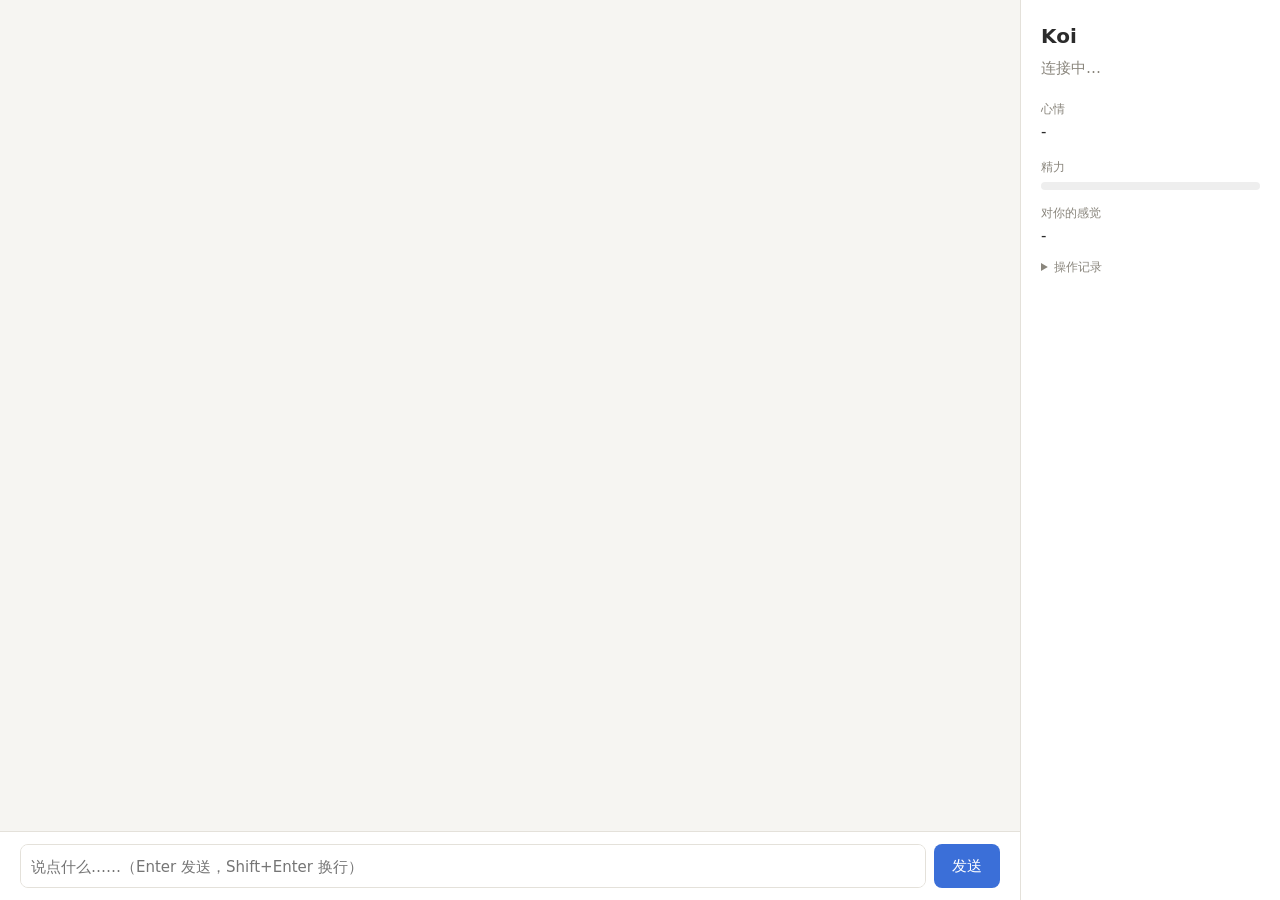
==== src/koi/plugins/web/index.html @ 47b897ea "Koi 人格体 Agent：内核、人格核心、记忆巩固、插件协议与 Harness - 内核：事件总线、可加速时钟与调度器、SQLite 存储、LLM 网关（DeepSeek）、凭据管理与日志脱敏 - " ====
<!doctype html>
<html lang="zh-CN">
<head>
<meta charset="utf-8">
<meta name="viewport" content="width=device-width, initial-scale=1">
<title>Koi</title>
<style>
  :root { --bg: #f6f5f2; --panel: #fff; --line: #e4e1da; --text: #2b2b2b; --muted: #8a867d;
          --owner: #3b6fd8; --koi: #fff; --accent: #e67e22; }
  * { box-sizing: border-box; }
  body { margin: 0; font: 15px/1.6 system-ui, "Microsoft YaHei", "PingFang SC", sans-serif;
         background: var(--bg); color: var(--text); height: 100vh; display: flex; }
  #chat { flex: 1; display: flex; flex-direction: column; min-width: 0; }
  #log { flex: 1; overflow-y: auto; padding: 20px; display: flex; flex-direction: column; gap: 10px; }
  .msg { max-width: 70%; padding: 8px 12px; border-radius: 12px; white-space: pre-wrap; word-break: break-word; }
  .msg time { display: block; font-size: 11px; color: var(--muted); margin-top: 2px; }
  .owner { align-self: flex-end; background: var(--owner); color: #fff; }
  .owner time { color: #dfe7fb; }
  .koi { align-self: flex-start; background: var(--koi); border: 1px solid var(--line); }
  .system { align-self: center; color: var(--muted); font-size: 13px; }
  form { display: flex; gap: 8px; padding: 12px 20px; border-top: 1px solid var(--line); background: var(--panel); }
  textarea { flex: 1; resize: none; height: 44px; padding: 10px; border: 1px solid var(--line);
             border-radius: 8px; font: inherit; }
  button { padding: 0 18px; border: 0; border-radius: 8px; background: var(--owner); color: #fff; font: inherit; cursor: pointer; }
  aside { width: 260px; border-left: 1px solid var(--line); background: var(--panel); padding: 20px; overflow-y: auto; }
  aside h2 { margin: 0 0 4px; font-size: 20px; }
  .status { color: var(--muted); margin-bottom: 16px; }
  .row { margin: 10px 0; }
  .label { font-size: 12px; color: var(--muted); }
  .bar { height: 8px; background: #eee; border-radius: 4px; overflow: hidden; margin-top: 4px; }
  .bar > div { height: 100%; background: var(--accent); transition: width .5s; }
  .thought { font-size: 13px; color: #555; background: #faf8f3; border-left: 3px solid var(--line);
             padding: 6px 10px; white-space: pre-wrap; }
  .meta { font-size: 12px; color: var(--muted); margin-top: 20px; }
  .approval { border: 1px solid var(--accent); border-radius: 8px; padding: 8px; margin-top: 6px;
              font-size: 13px; word-break: break-all; }
  .approval .actions { display: flex; gap: 6px; margin-top: 6px; }
  .approval button { padding: 4px 12px; font-size: 13px; }
  .approval button.deny { background: #999; }
  details summary { cursor: pointer; }
  .audit { font-size: 12px; color: #555; margin-top: 4px; word-break: break-all; }
  .audit .fail { color: #c0392b; }
  @media (max-width: 720px) { aside { display: none; } .msg { max-width: 85%; } }
</style>
</head>
<body>
<section id="chat">
  <div id="log"></div>
  <form id="form">
    <textarea id="input" placeholder="说点什么……（Enter 发送，Shift+Enter 换行）"></textarea>
    <button>发送</button>
  </form>
</section>
<aside>
  <h2 id="name">Koi</h2>
  <div class="status" id="status">连接中…</div>
  <div class="row"><span class="label">心情</span><div id="mood">-</div></div>
  <div class="row"><span class="label">精力 <span id="energy-num"></span></span>
    <div class="bar"><div id="energy" style="width:0"></div></div></div>
  <div class="row"><span class="label">对你的感觉</span><div id="affinity">-</div></div>
  <div class="row" id="thought-row" hidden><span class="label">在想</span><div class="thought" id="thought"></div></div>
  <div class="row" id="approvals-row" hidden><span class="label">等你批准</span><div id="approvals"></div></div>
  <details class="row" id="audit-box"><summary class="label">操作记录</summary><div id="audit"></div></details>
  <div class="meta" id="meta"></div>
</aside>
<script>
const STATUS = { sleeping: "睡着了", dozing: "发呆中", active: "正在想…" };
const log = document.getElementById("log");
const input = document.getElementById("input");

function fmt(iso) {
  const d = new Date(iso);
  return d.toLocaleTimeString("zh-CN", { hour: "2-digit", minute: "2-digit" });
}

function add(msg) {
  const div = document.createElement("div");
  div.className = "msg " + msg.role;
  div.textContent = msg.text;
  if (msg.role !== "system") {
    const t = document.createElement("time");
    t.textContent = fmt(msg.time);
    div.appendChild(t);
  }
  log.appendChild(div);
  log.scrollTop = log.scrollHeight;
}

async function send() {
  const text = input.value.trim();
  if (!text) return;
  input.value = "";
  const r = await fetch("/api/messages", {
    method: "POST", headers: { "Content-Type": "application/json" }, body: JSON.stringify({ text }),
  });
  if (!r.ok) add({ role: "system", text: "发送失败：" + r.status });
}

document.getElementById("form").addEventListener("submit", e => { e.preventDefault(); send(); });
input.addEventListener("keydown", e => {
  if (e.key === "Enter" && !e.shiftKey && !e.isComposing) { e.preventDefault(); send(); }
});

function affinityText(a) {
  if (a >= 0.7) return "很亲近";
  if (a >= 0.4) return "挺好的";
  if (a >= 0.1) return "有点冷淡";
  return "有情绪";
}

async function refresh() {
  try {
    const s = await (await fetch("/api/state")).json();
    const snap = s.snapshot;
    document.getElementById("name").textContent = s.name;
    document.title = s.name;
    document.getElementById("status").textContent = STATUS[snap.status] || snap.status;
    document.getElementById("mood").textContent =
      `${snap.mood_label}（效价 ${snap.emotion_v.toFixed(2)}，唤醒 ${snap.emotion_a.toFixed(2)}）`;
    document.getElementById("energy").style.width = snap.energy + "%";
    document.getElementById("energy-num").textContent = Math.round(snap.energy) + "/100";
    document.getElementById("affinity").textContent = affinityText(snap.owner_affinity);
    const row = document.getElementById("thought-row");
    row.hidden = !s.thought;
    document.getElementById("thought").textContent = s.thought || "";
    const llm = s.llm || {};
    const hit = llm.cache_hit_rate == null ? "-" : Math.round(llm.cache_hit_rate * 100) + "%";
    document.getElementById("meta").textContent =
      `LLM 调用 ${llm.calls ?? 0} 次 · 缓存命中 ${hit}`;
  } catch (e) {
    document.getElementById("status").textContent = "连接断开";
  }
}

function el(tag, text, cls) {
  const e = document.createElement(tag);
  if (text != null) e.textContent = text;
  if (cls) e.className = cls;
  return e;
}

async function decide(id, approved) {
  const r = await fetch(`/api/approvals/${id}`, {
    method: "POST", headers: { "Content-Type": "application/json" }, body: JSON.stringify({ approved }),
  });
  if (!r.ok) add({ role: "system", text: "处理失败：" + (await r.text()) });
  refreshApprovals();
}

async function refreshApprovals() {
  try {
    const list = await (await fetch("/api/approvals")).json();
    document.getElementById("approvals-row").hidden = list.length === 0;
    document.getElementById("approvals").replaceChildren(...list.map(a => {
      const box = el("div", null, "approval");
      box.appendChild(el("div", `${a.action}：${a.detail}`));
      const actions = el("div", null, "actions");
      const ok = el("button", "批准"), no = el("button", "拒绝", "deny");
      ok.onclick = () => decide(a.id, true);
      no.onclick = () => decide(a.id, false);
      actions.append(ok, no);
      box.appendChild(actions);
      return box;
    }));
  } catch (e) {}
}

async function refreshAudit() {
  if (!document.getElementById("audit-box").open) return;
  try {
    const list = await (await fetch("/api/audit")).json();
    document.getElementById("audit").replaceChildren(...list.map(r => {
      const line = el("div", `${fmt(r.time)} ${r.plugin}.${r.capability} ${r.args}`, "audit");
      if (!r.ok) line.classList.add("fail");
      line.title = r.summary;
      return line;
    }));
  } catch (e) {}
}

document.getElementById("audit-box").addEventListener("toggle", refreshAudit);

(async () => {
  for (const m of await (await fetch("/api/history")).json()) add(m);
  new EventSource("/api/stream").onmessage = e => { add(JSON.parse(e.data)); refreshApprovals(); };
  refresh();
  refreshApprovals();
  setInterval(() => { refresh(); refreshApprovals(); refreshAudit(); }, 5000);
})();
</script>
</body>
</html>
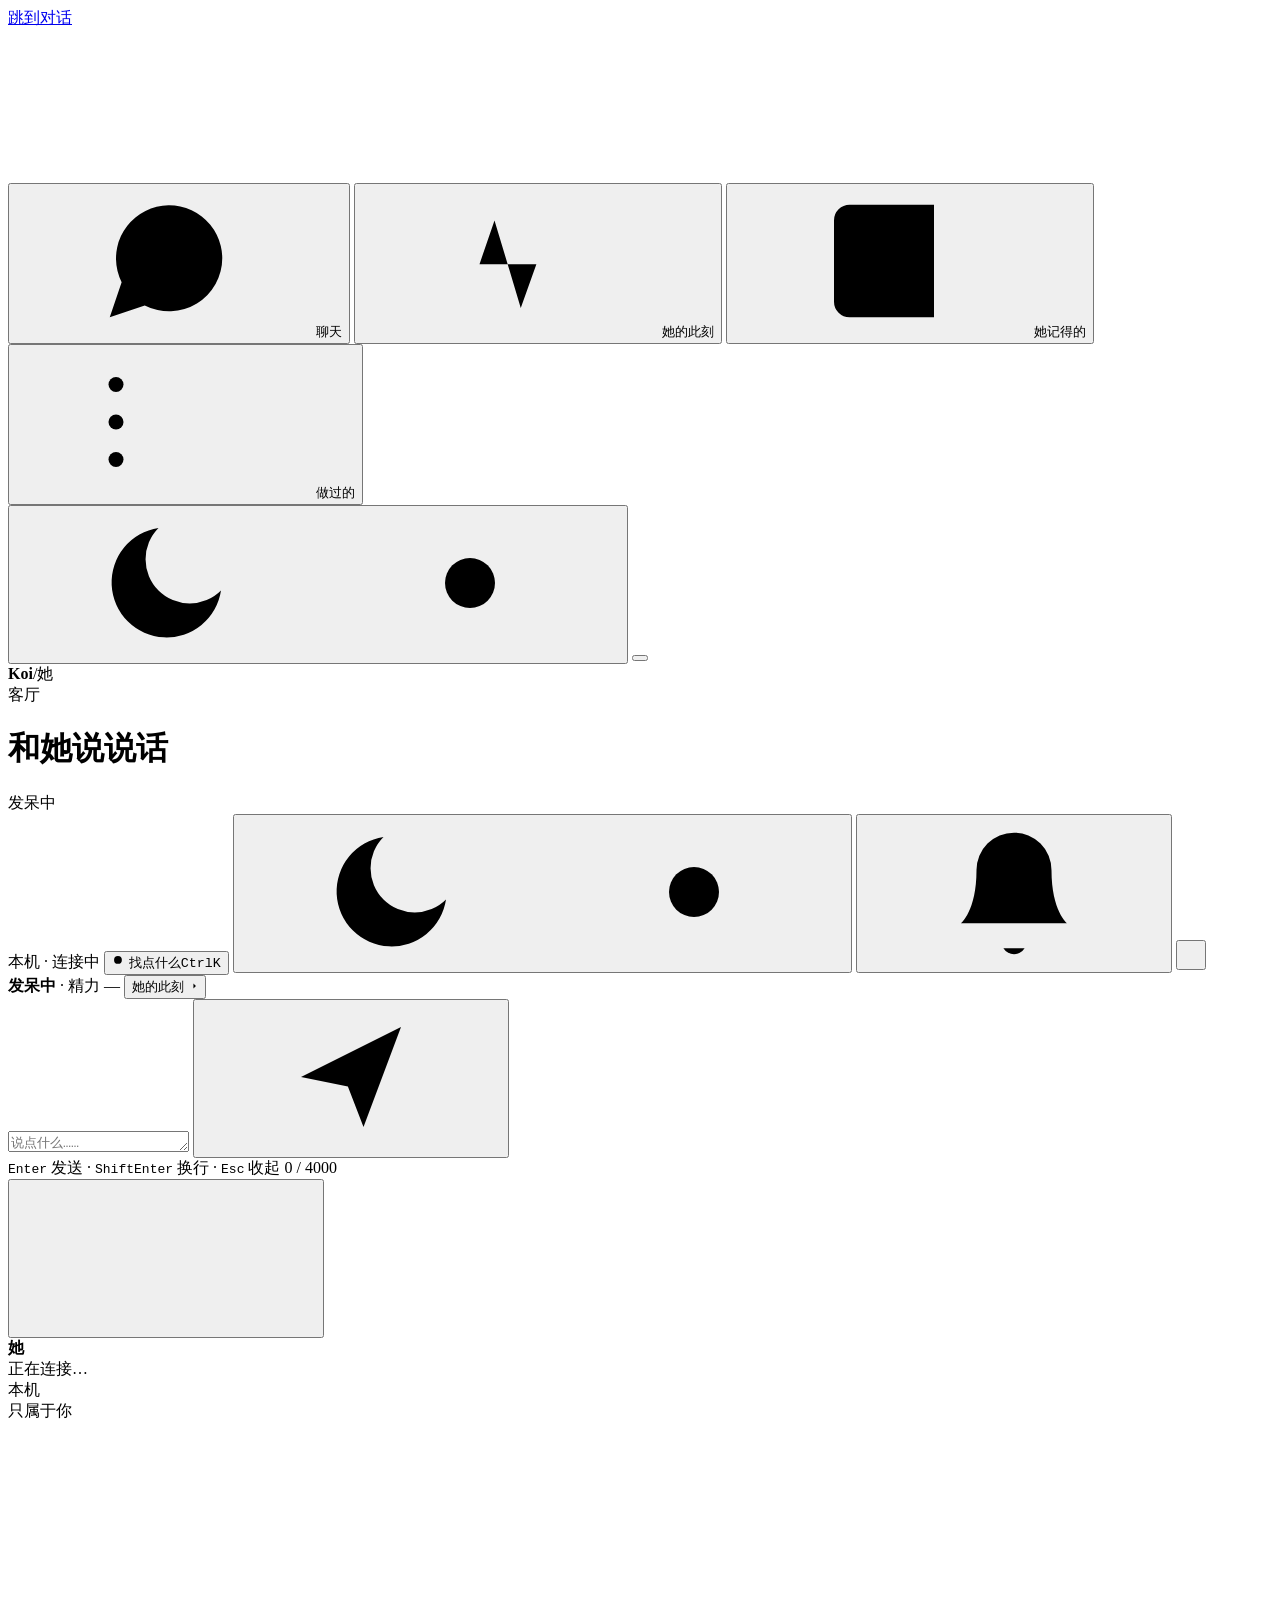
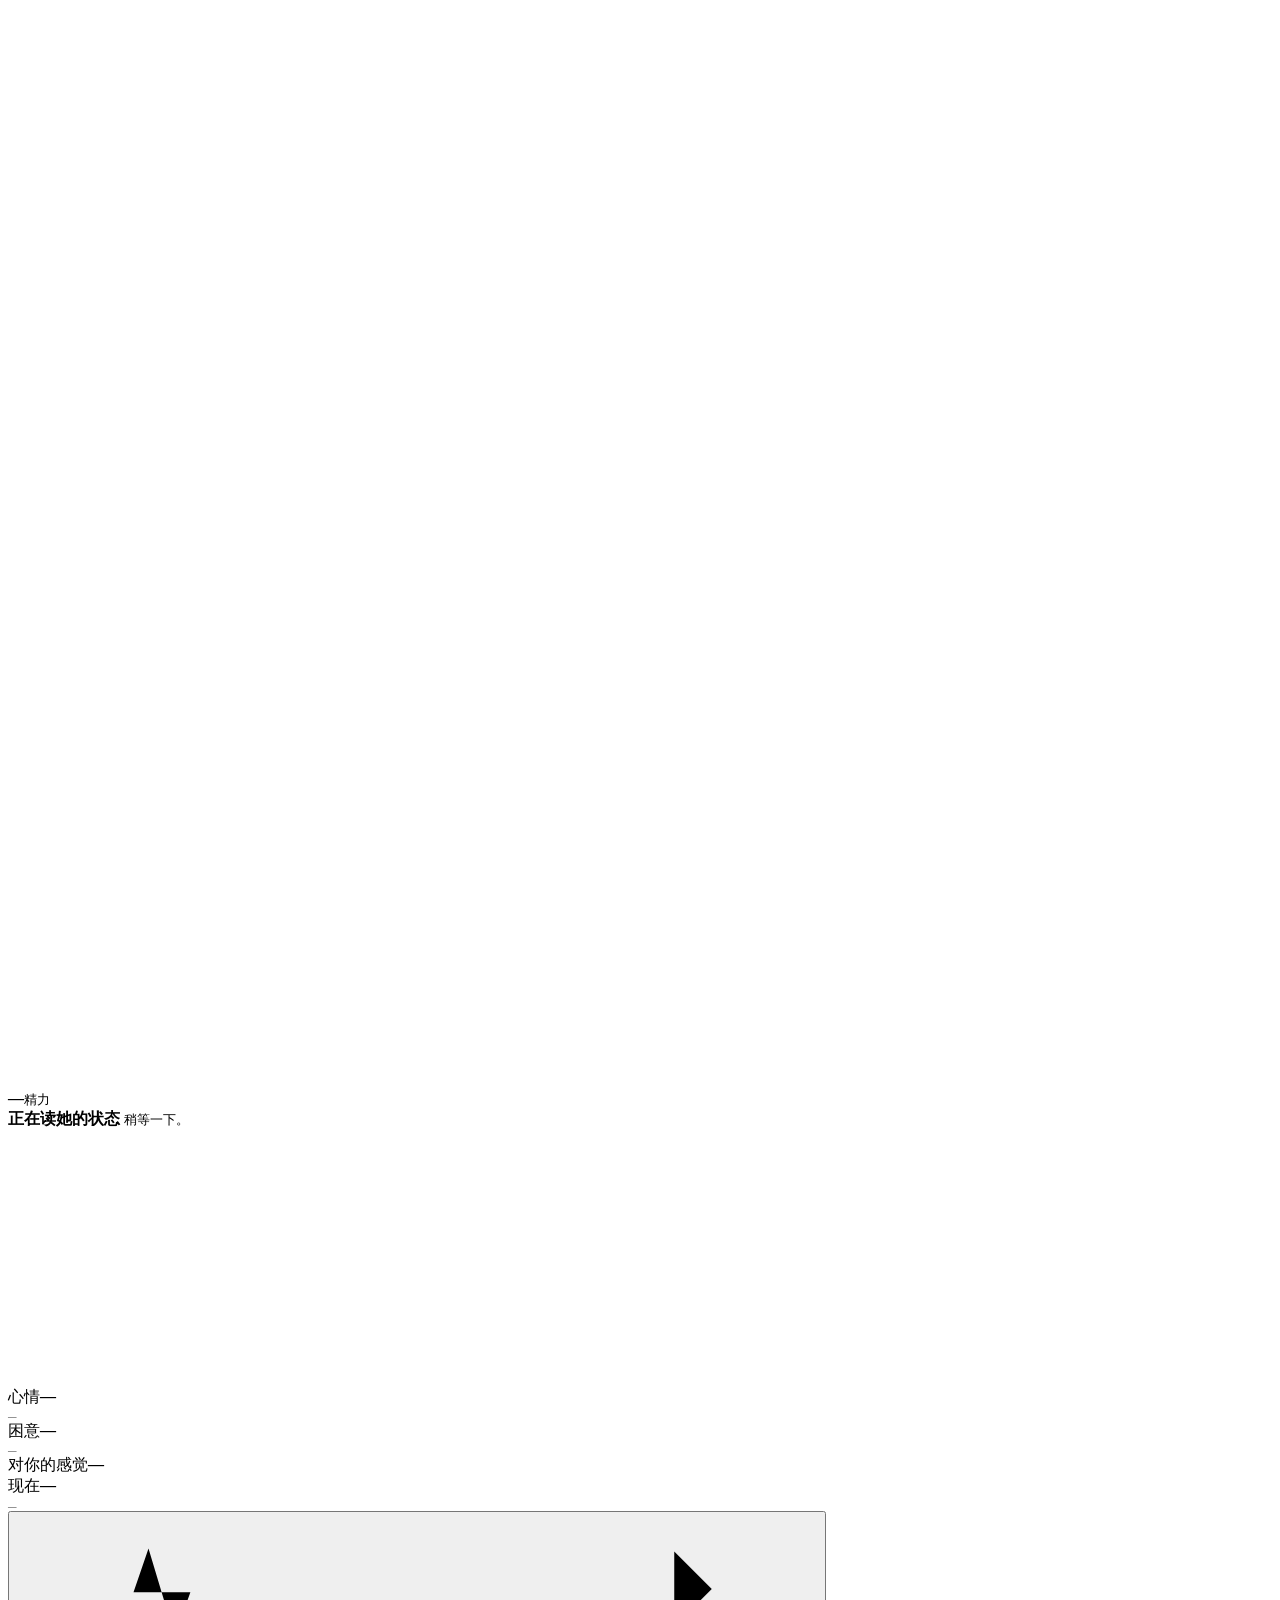
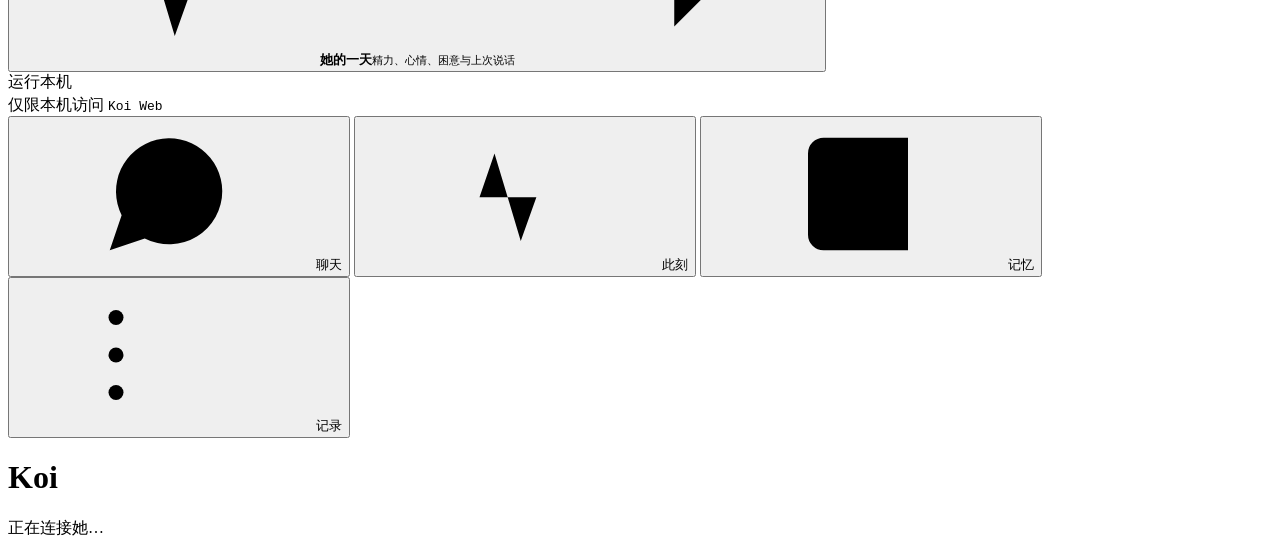
==== commit 01b6fa70: "Web 界面 Phase 1：池畔布局、实时待办与重连" ====
--- a/src/koi/plugins/web/index.html
+++ b/src/koi/plugins/web/index.html
@@ -2,191 +2,289 @@
 <html lang="zh-CN">
 <head>
 <meta charset="utf-8">
-<meta name="viewport" content="width=device-width, initial-scale=1">
+<meta name="viewport" content="width=device-width, initial-scale=1, viewport-fit=cover">
+<meta name="color-scheme" content="light dark">
+<meta name="theme-color" content="#F7F3E9">
 <title>Koi</title>
-<style>
-  :root { --bg: #f6f5f2; --panel: #fff; --line: #e4e1da; --text: #2b2b2b; --muted: #8a867d;
-          --owner: #3b6fd8; --koi: #fff; --accent: #e67e22; }
-  * { box-sizing: border-box; }
-  body { margin: 0; font: 15px/1.6 system-ui, "Microsoft YaHei", "PingFang SC", sans-serif;
-         background: var(--bg); color: var(--text); height: 100vh; display: flex; }
-  #chat { flex: 1; display: flex; flex-direction: column; min-width: 0; }
-  #log { flex: 1; overflow-y: auto; padding: 20px; display: flex; flex-direction: column; gap: 10px; }
-  .msg { max-width: 70%; padding: 8px 12px; border-radius: 12px; white-space: pre-wrap; word-break: break-word; }
-  .msg time { display: block; font-size: 11px; color: var(--muted); margin-top: 2px; }
-  .owner { align-self: flex-end; background: var(--owner); color: #fff; }
-  .owner time { color: #dfe7fb; }
-  .koi { align-self: flex-start; background: var(--koi); border: 1px solid var(--line); }
-  .system { align-self: center; color: var(--muted); font-size: 13px; }
-  form { display: flex; gap: 8px; padding: 12px 20px; border-top: 1px solid var(--line); background: var(--panel); }
-  textarea { flex: 1; resize: none; height: 44px; padding: 10px; border: 1px solid var(--line);
-             border-radius: 8px; font: inherit; }
-  button { padding: 0 18px; border: 0; border-radius: 8px; background: var(--owner); color: #fff; font: inherit; cursor: pointer; }
-  aside { width: 260px; border-left: 1px solid var(--line); background: var(--panel); padding: 20px; overflow-y: auto; }
-  aside h2 { margin: 0 0 4px; font-size: 20px; }
-  .status { color: var(--muted); margin-bottom: 16px; }
-  .row { margin: 10px 0; }
-  .label { font-size: 12px; color: var(--muted); }
-  .bar { height: 8px; background: #eee; border-radius: 4px; overflow: hidden; margin-top: 4px; }
-  .bar > div { height: 100%; background: var(--accent); transition: width .5s; }
-  .thought { font-size: 13px; color: #555; background: #faf8f3; border-left: 3px solid var(--line);
-             padding: 6px 10px; white-space: pre-wrap; }
-  .meta { font-size: 12px; color: var(--muted); margin-top: 20px; }
-  .approval { border: 1px solid var(--accent); border-radius: 8px; padding: 8px; margin-top: 6px;
-              font-size: 13px; word-break: break-all; }
-  .approval .actions { display: flex; gap: 6px; margin-top: 6px; }
-  .approval button { padding: 4px 12px; font-size: 13px; }
-  .approval button.deny { background: #999; }
-  details summary { cursor: pointer; }
-  .audit { font-size: 12px; color: #555; margin-top: 4px; word-break: break-all; }
-  .audit .fail { color: #c0392b; }
-  @media (max-width: 720px) { aside { display: none; } .msg { max-width: 85%; } }
-</style>
+<link rel="icon" href="data:image/svg+xml,%3Csvg xmlns='http://www.w3.org/2000/svg' viewBox='0 0 64 64'%3E%3Ccircle cx='32' cy='32' r='30' fill='%232E6B64'/%3E%3Cpath d='M18 36c6-8 18-10 26-5 4 3 6 6 7 10-9 2-19 1-26-2-3-1-5-2-7-3Z' fill='%23F7F3E9'/%3E%3Ccircle cx='42' cy='35' r='1.6' fill='%232E6B64'/%3E%3C/svg%3E">
+<link rel="stylesheet" href="/static/app.css">
+<script src="/static/app.js" defer></script>
 </head>
 <body>
-<section id="chat">
-  <div id="log"></div>
-  <form id="form">
-    <textarea id="input" placeholder="说点什么……（Enter 发送，Shift+Enter 换行）"></textarea>
-    <button>发送</button>
-  </form>
-</section>
-<aside>
-  <h2 id="name">Koi</h2>
-  <div class="status" id="status">连接中…</div>
-  <div class="row"><span class="label">心情</span><div id="mood">-</div></div>
-  <div class="row"><span class="label">精力 <span id="energy-num"></span></span>
-    <div class="bar"><div id="energy" style="width:0"></div></div></div>
-  <div class="row"><span class="label">对你的感觉</span><div id="affinity">-</div></div>
-  <div class="row" id="thought-row" hidden><span class="label">在想</span><div class="thought" id="thought"></div></div>
-  <div class="row" id="approvals-row" hidden><span class="label">等你批准</span><div id="approvals"></div></div>
-  <details class="row" id="audit-box"><summary class="label">操作记录</summary><div id="audit"></div></details>
-  <div class="meta" id="meta"></div>
-</aside>
-<script>
-const STATUS = { sleeping: "睡着了", dozing: "发呆中", active: "正在想…" };
-const log = document.getElementById("log");
-const input = document.getElementById("input");
-
-function fmt(iso) {
-  const d = new Date(iso);
-  return d.toLocaleTimeString("zh-CN", { hour: "2-digit", minute: "2-digit" });
-}
-
-function add(msg) {
-  const div = document.createElement("div");
-  div.className = "msg " + msg.role;
-  div.textContent = msg.text;
-  if (msg.role !== "system") {
-    const t = document.createElement("time");
-    t.textContent = fmt(msg.time);
-    div.appendChild(t);
-  }
-  log.appendChild(div);
-  log.scrollTop = log.scrollHeight;
-}
-
-async function send() {
-  const text = input.value.trim();
-  if (!text) return;
-  input.value = "";
-  const r = await fetch("/api/messages", {
-    method: "POST", headers: { "Content-Type": "application/json" }, body: JSON.stringify({ text }),
-  });
-  if (!r.ok) add({ role: "system", text: "发送失败：" + r.status });
-}
-
-document.getElementById("form").addEventListener("submit", e => { e.preventDefault(); send(); });
-input.addEventListener("keydown", e => {
-  if (e.key === "Enter" && !e.shiftKey && !e.isComposing) { e.preventDefault(); send(); }
-});
-
-function affinityText(a) {
-  if (a >= 0.7) return "很亲近";
-  if (a >= 0.4) return "挺好的";
-  if (a >= 0.1) return "有点冷淡";
-  return "有情绪";
-}
-
-async function refresh() {
-  try {
-    const s = await (await fetch("/api/state")).json();
-    const snap = s.snapshot;
-    document.getElementById("name").textContent = s.name;
-    document.title = s.name;
-    document.getElementById("status").textContent = STATUS[snap.status] || snap.status;
-    document.getElementById("mood").textContent =
-      `${snap.mood_label}（效价 ${snap.emotion_v.toFixed(2)}，唤醒 ${snap.emotion_a.toFixed(2)}）`;
-    document.getElementById("energy").style.width = snap.energy + "%";
-    document.getElementById("energy-num").textContent = Math.round(snap.energy) + "/100";
-    document.getElementById("affinity").textContent = affinityText(snap.owner_affinity);
-    const row = document.getElementById("thought-row");
-    row.hidden = !s.thought;
-    document.getElementById("thought").textContent = s.thought || "";
-    const llm = s.llm || {};
-    const hit = llm.cache_hit_rate == null ? "-" : Math.round(llm.cache_hit_rate * 100) + "%";
-    document.getElementById("meta").textContent =
-      `LLM 调用 ${llm.calls ?? 0} 次 · 缓存命中 ${hit}`;
-  } catch (e) {
-    document.getElementById("status").textContent = "连接断开";
-  }
-}
-
-function el(tag, text, cls) {
-  const e = document.createElement(tag);
-  if (text != null) e.textContent = text;
-  if (cls) e.className = cls;
-  return e;
-}
-
-async function decide(id, approved) {
-  const r = await fetch(`/api/approvals/${id}`, {
-    method: "POST", headers: { "Content-Type": "application/json" }, body: JSON.stringify({ approved }),
-  });
-  if (!r.ok) add({ role: "system", text: "处理失败：" + (await r.text()) });
-  refreshApprovals();
-}
-
-async function refreshApprovals() {
-  try {
-    const list = await (await fetch("/api/approvals")).json();
-    document.getElementById("approvals-row").hidden = list.length === 0;
-    document.getElementById("approvals").replaceChildren(...list.map(a => {
-      const box = el("div", null, "approval");
-      box.appendChild(el("div", `${a.action}：${a.detail}`));
-      const actions = el("div", null, "actions");
-      const ok = el("button", "批准"), no = el("button", "拒绝", "deny");
-      ok.onclick = () => decide(a.id, true);
-      no.onclick = () => decide(a.id, false);
-      actions.append(ok, no);
-      box.appendChild(actions);
-      return box;
-    }));
-  } catch (e) {}
-}
-
-async function refreshAudit() {
-  if (!document.getElementById("audit-box").open) return;
-  try {
-    const list = await (await fetch("/api/audit")).json();
-    document.getElementById("audit").replaceChildren(...list.map(r => {
-      const line = el("div", `${fmt(r.time)} ${r.plugin}.${r.capability} ${r.args}`, "audit");
-      if (!r.ok) line.classList.add("fail");
-      line.title = r.summary;
-      return line;
-    }));
-  } catch (e) {}
-}
-
-document.getElementById("audit-box").addEventListener("toggle", refreshAudit);
-
-(async () => {
-  for (const m of await (await fetch("/api/history")).json()) add(m);
-  new EventSource("/api/stream").onmessage = e => { add(JSON.parse(e.data)); refreshApprovals(); };
-  refresh();
-  refreshApprovals();
-  setInterval(() => { refresh(); refreshApprovals(); refreshAudit(); }, 5000);
-})();
-</script>
+<a class="k-skip" href="#log">跳到对话</a>
+
+<div class="koi-app" id="koiApp" data-view="chat" data-theme="day">
+  <svg class="icon-sprite" aria-hidden="true" focusable="false" xmlns="http://www.w3.org/2000/svg">
+    <defs>
+      <radialGradient id="pondGrad" cx="32%" cy="24%" r="88%">
+        <stop offset="0" stop-color="#F7F0DE"/>
+        <stop offset=".42" stop-color="#CFE4D9"/>
+        <stop offset=".76" stop-color="#5E9A8C"/>
+        <stop offset="1" stop-color="#235950"/>
+      </radialGradient>
+    </defs>
+    <symbol id="medallion-base" viewBox="0 0 100 100">
+      <circle cx="50" cy="50" r="49" fill="url(#pondGrad)"/>
+      <circle cx="50" cy="50" r="40" fill="none" stroke="rgba(255,255,255,.17)" stroke-width="1"/>
+      <circle cx="50" cy="50" r="30" fill="none" stroke="rgba(255,255,255,.11)" stroke-width="1"/>
+      <g opacity=".42" fill="#FFF6E6">
+        <path d="M17 65c5-7 15-9 22-5 3 2 6 5 7 9-7 2-16 1-22-1-3-1-5-2-7-3Z"/>
+        <path d="m17 65-6-4 1 7-1 5 6-4Z"/>
+        <circle cx="41" cy="64" r="1.1" fill="#235950"/>
+      </g>
+      <g opacity=".34" fill="#F0A184" transform="rotate(180 64 35)">
+        <path d="M75 34c4-6 12-8 18-5 3 2 5 5 6 8-6 1-13 1-18-1-2-1-4-2-6-2Z"/>
+        <path d="m75 34-5-4 1 6-1 5 5-4Z"/>
+      </g>
+      <circle cx="50" cy="50" r="48" fill="none" stroke="rgba(255,255,255,.34)" stroke-width="1.2"/>
+    </symbol>
+    <symbol id="i-chat" viewBox="0 0 24 24"><path d="M21 11.5a8.5 8.5 0 0 1-12.4 7.6L3 21l1.9-5.6A8.5 8.5 0 1 1 21 11.5Z"/><path d="M8 11h.01"/><path d="M12 11h.01"/><path d="M16 11h.01"/></symbol>
+    <symbol id="i-pulse" viewBox="0 0 24 24"><path d="M3 12.5h3.8l2.4-7 4.2 14 2.5-7H21"/></symbol>
+    <symbol id="i-book" viewBox="0 0 24 24"><path d="M4 5.5A2.5 2.5 0 0 1 6.5 3H20v18H6.5A2.5 2.5 0 0 1 4 18.5Z"/><path d="M8 7h7"/><path d="M8 11h5"/></symbol>
+    <symbol id="i-list" viewBox="0 0 24 24"><path d="M8 6h13"/><path d="M8 12h13"/><path d="M8 18h13"/><circle cx="4" cy="6" r="1.2"/><circle cx="4" cy="12" r="1.2"/><circle cx="4" cy="18" r="1.2"/></symbol>
+    <symbol id="i-moon" viewBox="0 0 24 24"><path d="M20.8 13.2A8.8 8.8 0 1 1 10.8 3.2a7 7 0 0 0 10 10Z"/><path d="M17.5 3.6v3.2"/><path d="M15.9 5.2h3.2"/></symbol>
+    <symbol id="i-sun" viewBox="0 0 24 24"><circle cx="12" cy="12" r="4"/><path d="M12 2v2.2"/><path d="M12 19.8V22"/><path d="m4.9 4.9 1.6 1.6"/><path d="m17.5 17.5 1.6 1.6"/><path d="M2 12h2.2"/><path d="M19.8 12H22"/><path d="m4.9 19.1 1.6-1.6"/><path d="m17.5 6.5 1.6-1.6"/></symbol>
+    <symbol id="i-bell" viewBox="0 0 24 24"><path d="M18 8.5a6 6 0 0 0-12 0c0 6.5-2.5 8.5-2.5 8.5h17S18 15 18 8.5Z"/><path d="M13.7 21a2 2 0 0 1-3.4 0"/></symbol>
+    <symbol id="i-search" viewBox="0 0 24 24"><circle cx="11" cy="11" r="7.2"/><path d="m20.5 20.5-4.2-4.2"/></symbol>
+    <symbol id="i-send" viewBox="0 0 24 24"><path d="m4 12 16-8-6 16-2.5-6.5L4 12Z"/><path d="M11.5 13.5 20 4"/></symbol>
+    <symbol id="i-check" viewBox="0 0 24 24"><path d="m20 6-11 11-5-5"/></symbol>
+    <symbol id="i-x" viewBox="0 0 24 24"><path d="M18 6 6 18"/><path d="m6 6 12 12"/></symbol>
+    <symbol id="i-shield" viewBox="0 0 24 24"><path d="M12 22s8-4 8-10V5l-8-3-8 3v7c0 6 8 10 8 10Z"/><path d="m9 12 2 2 4-4"/></symbol>
+    <symbol id="i-file" viewBox="0 0 24 24"><path d="M14 2H6a2 2 0 0 0-2 2v16a2 2 0 0 0 2 2h12a2 2 0 0 0 2-2V8Z"/><path d="M14 2v6h6"/><path d="M8 13h8"/><path d="M8 17h5"/></symbol>
+    <symbol id="i-qr" viewBox="0 0 24 24"><rect x="3" y="3" width="7" height="7" rx="1.5"/><rect x="14" y="3" width="7" height="7" rx="1.5"/><rect x="3" y="14" width="7" height="7" rx="1.5"/><path d="M14 14h3v3h-3z"/><path d="M21 14v3"/><path d="M14 21h3"/><path d="M21 21h.01"/></symbol>
+    <symbol id="i-sparkles" viewBox="0 0 24 24"><path d="m12 3 1.9 5.1L19 10l-5.1 1.9L12 17l-1.9-5.1L5 10l5.1-1.9L12 3Z"/><path d="m18.6 15 .8 2.2 2.2.8-2.2.8-.8 2.2-.8-2.2-2.2-.8 2.2-.8.8-2.2Z"/></symbol>
+    <symbol id="i-clock" viewBox="0 0 24 24"><circle cx="12" cy="12" r="9"/><path d="M12 7v5.2l3.2 2"/></symbol>
+    <symbol id="i-wifi" viewBox="0 0 24 24"><path d="M5 12.5a10 10 0 0 1 14 0"/><path d="M8.5 16a5.5 5.5 0 0 1 7 0"/><path d="M12 19.5h.01"/></symbol>
+    <symbol id="i-alert" viewBox="0 0 24 24"><path d="M10.3 3.9 2 18a2 2 0 0 0 1.7 3h16.6a2 2 0 0 0 1.7-3L13.7 3.9a2 2 0 0 0-3.4 0Z"/><path d="M12 9v4.2"/><path d="M12 17h.01"/></symbol>
+    <symbol id="i-refresh" viewBox="0 0 24 24"><path d="M21 12a9 9 0 1 1-2.64-6.36"/><path d="M21 3v6h-6"/></symbol>
+    <symbol id="i-chevron" viewBox="0 0 24 24"><path d="m6 9 6 6 6-6"/></symbol>
+    <symbol id="i-arrow-right" viewBox="0 0 24 24"><path d="M4 12h15"/><path d="m13 6 6 6-6 6"/></symbol>
+    <symbol id="i-arrow-back" viewBox="0 0 24 24"><path d="M20 12H5"/><path d="m11 18-6-6 6-6"/></symbol>
+    <symbol id="i-terminal" viewBox="0 0 24 24"><path d="m4 17 6-5-6-5"/><path d="M12 19h8"/></symbol>
+    <symbol id="i-external" viewBox="0 0 24 24"><path d="M15 3h6v6"/><path d="M10 14 21 3"/><path d="M18 13v6a2 2 0 0 1-2 2H5a2 2 0 0 1-2-2V8a2 2 0 0 1 2-2h6"/></symbol>
+    <symbol id="i-lock" viewBox="0 0 24 24"><rect x="4" y="10" width="16" height="11" rx="3"/><path d="M8 10V7a4 4 0 0 1 8 0v3"/></symbol>
+    <symbol id="i-keyboard" viewBox="0 0 24 24"><rect x="2" y="6" width="20" height="12" rx="3"/><path d="M6 10h.01"/><path d="M10 10h.01"/><path d="M14 10h.01"/><path d="M18 10h.01"/><path d="M7 14h10"/></symbol>
+    <symbol id="i-more" viewBox="0 0 24 24"><circle cx="5" cy="12" r="1.4"/><circle cx="12" cy="12" r="1.4"/><circle cx="19" cy="12" r="1.4"/></symbol>
+  </svg>
+
+  <aside class="k-rail" aria-label="主导航">
+    <span class="medallion" data-medallion="36" aria-hidden="true"></span>
+    <button class="k-navbtn is-active" data-go="chat" aria-label="聊天" title="聊天">
+      <svg class="i"><use href="#i-chat"/></svg><span class="tip">聊天</span>
+    </button>
+    <button class="k-navbtn" data-go="status" aria-label="她的此刻" title="她的此刻">
+      <svg class="i"><use href="#i-pulse"/></svg><span class="tip">她的此刻</span>
+    </button>
+    <button class="k-navbtn" data-go="memory" aria-label="记忆" title="记忆">
+      <svg class="i"><use href="#i-book"/></svg><span class="tip">她记得的</span>
+    </button>
+    <button class="k-navbtn" data-go="records" aria-label="操作记录" title="操作记录">
+      <svg class="i"><use href="#i-list"/></svg><span class="tip">做过的</span>
+    </button>
+    <span class="k-rail-spacer"></span>
+    <div class="k-rail-foot">
+      <button class="k-iconbtn" id="railTheme" aria-label="切换昼 / 夜" title="切换昼 / 夜">
+        <svg class="i k-theme-moon"><use href="#i-moon"/></svg>
+        <svg class="i k-theme-sun"><use href="#i-sun"/></svg>
+      </button>
+      <button class="k-avatar-wrap" id="railAvatar" aria-label="打开她的此刻">
+        <span class="medallion" data-medallion="38"></span>
+        <i class="k-status-dot" id="railDot" data-status="dozing"></i>
+      </button>
+    </div>
+  </aside>
+
+  <div class="k-main">
+    <header class="k-top">
+      <div class="k-top-brand">
+        <span class="medallion" data-medallion="28" aria-hidden="true"></span>
+        <b>Koi</b><span class="slash">/</span><span id="brandName">她</span>
+      </div>
+      <div class="k-top-context">
+        <span class="crumb" id="crumb">客厅</span>
+        <h1 id="viewTitle">和她说说话</h1>
+        <span class="k-status-pill" id="statusPill" data-status="dozing"><i></i><span id="statusText">发呆中</span></span>
+      </div>
+      <div class="k-top-right">
+        <span class="k-conn" id="connBadge"><i></i><span id="connTextTop">本机 · 连接中</span></span>
+        <button class="k-omni" id="cmdBtn" aria-label="快捷操作">
+          <svg class="i" style="width:13px;height:13px"><use href="#i-search"/></svg>
+          <span>找点什么</span><kbd>Ctrl</kbd><kbd>K</kbd>
+        </button>
+        <button class="k-iconbtn" id="themeBtn" aria-label="切换昼 / 夜" title="切换昼 / 夜">
+          <svg class="i k-theme-moon"><use href="#i-moon"/></svg>
+          <svg class="i k-theme-sun"><use href="#i-sun"/></svg>
+        </button>
+        <button class="k-iconbtn" id="bellBtn" aria-label="通知" title="通知">
+          <svg class="i"><use href="#i-bell"/></svg>
+          <span class="badge" id="bellBadge" hidden>1</span>
+        </button>
+        <button class="k-avatar-wrap" id="topAvatar" aria-label="打开她的此刻" style="width:30px;height:30px">
+          <span class="medallion" data-medallion="30"></span>
+        </button>
+      </div>
+    </header>
+
+    <div class="k-banner" id="connBanner" hidden>
+      <svg class="i"><use href="#i-wifi"/></svg>
+      <span id="connText">没连上她。正在重试…</span>
+      <span class="retry-in" id="retryIn"></span>
+      <button class="k-btn" id="retryBtn">立即重试</button>
+    </div>
+
+    <div class="k-mobile-status">
+      <span class="dot" id="msDot" data-status="dozing"></span>
+      <b id="msStatus">发呆中</b>
+      <span>· 精力 <span id="msEnergy">—</span></span>
+      <span class="spacer"></span>
+      <button class="open-side" id="msPending" hidden></button>
+      <button class="open-side" id="openSideBtn">她的此刻 <svg class="i" style="width:10px;height:10px"><use href="#i-arrow-right"/></svg></button>
+    </div>
+
+    <div class="k-stage">
+      <section class="k-view k-view-chat" aria-label="对话">
+        <div class="k-chat">
+          <div class="k-log" id="log" role="log" aria-live="off" aria-relevant="additions text" tabindex="-1"></div>
+          <div class="k-sr-only" id="liveMessage" aria-live="polite"></div>
+          <button class="k-jump" id="jumpLatest" hidden>
+            <svg class="i"><use href="#i-chevron"/></svg> 回到最新
+          </button>
+          <div class="k-composer-wrap">
+            <div class="k-nudge" id="nudge" hidden>
+              <svg class="i"><use href="#i-moon"/></svg>
+              <span><b>她睡着了。</b> 现在发消息会叫醒她，可能带一点起床气。</span>
+              <button class="link" id="wakeBtn">叫她一声</button>
+            </div>
+            <div class="k-pinbar" id="pinbar" hidden>
+              <svg class="i" style="width:12px;height:12px"><use href="#i-shield"/></svg>
+              <b id="pinbarText">1 件事等你点头</b>
+              <button class="k-btn primary" id="pinbarBtn">去处理</button>
+            </div>
+            <form class="k-composer" id="composerForm">
+              <textarea id="input" rows="1" maxlength="4000" placeholder="说点什么……" aria-label="给她发消息"></textarea>
+              <button class="k-send" id="sendBtn" type="submit" aria-label="发送" title="发送">
+                <svg class="i"><use href="#i-send"/></svg>
+              </button>
+            </form>
+            <div class="k-composer-foot">
+              <span class="hints"><kbd>Enter</kbd> 发送 <span>·</span> <kbd>Shift</kbd><kbd>Enter</kbd> 换行 <span>·</span> <kbd>Esc</kbd> 收起</span>
+              <span class="k-count" id="count">0 / 4000</span>
+            </div>
+          </div>
+        </div>
+      </section>
+
+      <aside class="k-side" id="side" aria-label="她的此刻">
+        <button class="k-side-close" id="sideClose" aria-label="关闭">
+          <svg class="i"><use href="#i-x"/></svg>
+        </button>
+        <div class="k-ident">
+          <span class="medallion" data-medallion="55" aria-hidden="true"></span>
+          <div class="k-ident-copy">
+            <b id="sideName">她</b>
+            <div class="line" id="sideStatus" data-status="dozing"><i></i><span>正在连接…</span></div>
+          </div>
+          <div class="k-ident-side" id="sideConn">本机<br>只属于你</div>
+        </div>
+
+        <div id="kAttention"></div>
+
+        <div class="k-vitals">
+          <div class="k-vital-top">
+            <div class="k-ring">
+              <svg viewBox="0 0 62 62" aria-hidden="true">
+                <circle class="track" cx="31" cy="31" r="26" fill="none" stroke-width="4"/>
+                <circle class="value" id="energyRing" cx="31" cy="31" r="26" fill="none" stroke-width="4" stroke-dasharray="163.36" stroke-dashoffset="163.36"/>
+              </svg>
+              <span class="k-ring-copy"><b id="energyNum">—</b><small>精力</small></span>
+            </div>
+            <div class="k-vital-copy">
+              <b id="energyHead">正在读她的状态</b>
+              <small id="energySub">稍等一下。</small>
+              <svg class="k-spark" id="energySpark" viewBox="0 0 150 30" preserveAspectRatio="none" aria-hidden="true"></svg>
+            </div>
+          </div>
+          <div class="k-vitals-grid">
+            <div class="k-vital-cell">
+              <div class="label"><span>心情</span><b id="moodValue">—</b></div>
+              <div class="k-meter"><i class="warm" id="moodBar" style="width:50%"></i></div>
+              <div style="margin-top:3px;font-size:8.5px;color:var(--k-ink3)" id="moodWord">—</div>
+            </div>
+            <div class="k-vital-cell">
+              <div class="label"><span>困意</span><b id="sleepValue">—</b></div>
+              <div class="k-meter" id="sleepMeter"><i class="cool" id="sleepBar" style="width:0%"></i></div>
+              <div style="margin-top:3px;font-size:8.5px;color:var(--k-ink3)" id="sleepWord">—</div>
+            </div>
+            <div class="k-vital-cell">
+              <div class="label"><span>对你的感觉</span><b id="affValue">—</b></div>
+              <div class="k-affinity" id="affinity" aria-hidden="true">
+                <i></i><i></i><i></i><i></i><i></i>
+              </div>
+            </div>
+            <div class="k-vital-cell">
+              <div class="label"><span>现在</span><b id="nowValue">—</b></div>
+              <div style="margin-top:4px;font-size:8.5px;color:var(--k-ink3)" id="nowWord">—</div>
+            </div>
+          </div>
+        </div>
+
+        <div class="k-thought-card" id="thoughtCard" hidden>
+          <div class="label"><svg class="i"><use href="#i-sparkles"/></svg> 此刻在心里</div>
+          <p id="sideThought"></p>
+        </div>
+
+        <button class="k-side-jump" data-go="status">
+          <span class="k-side-jump-icon"><svg class="i"><use href="#i-pulse"/></svg></span>
+          <span class="k-side-jump-copy"><b>她的一天</b><small>精力、心情、困意与上次说话</small></span>
+          <svg class="i"><use href="#i-arrow-right"/></svg>
+        </button>
+
+        <div class="k-side-bottom">
+          <div class="k-side-title"><span>运行</span><span id="sideRunLabel">本机</span></div>
+          <div class="k-side-foot" id="sideRun"></div>
+        </div>
+
+        <div class="k-side-foot" style="margin-top:2px">
+          <div class="k-runrow"><i></i> 仅限本机访问 <span class="spacer"></span><code>Koi Web</code></div>
+        </div>
+      </aside>
+
+      <section class="k-view k-view-status" aria-label="她的此刻">
+        <div class="k-page" id="statusPage"></div>
+      </section>
+      <section class="k-view k-view-memory" aria-label="她记得的">
+        <div class="k-page" id="memoryPage"></div>
+      </section>
+      <section class="k-view k-view-records" aria-label="操作记录">
+        <div class="k-page" id="recordsPage"></div>
+      </section>
+    </div>
+
+    <nav class="k-bottomnav" aria-label="移动端导航">
+      <button class="k-bnav is-active" data-go="chat" aria-label="聊天"><svg class="i"><use href="#i-chat"/></svg><span>聊天</span></button>
+      <button class="k-bnav" data-go="status" aria-label="此刻"><svg class="i"><use href="#i-pulse"/></svg><span>此刻</span></button>
+      <button class="k-bnav" data-go="memory" aria-label="记忆"><svg class="i"><use href="#i-book"/></svg><span>记忆</span></button>
+      <button class="k-bnav" data-go="records" aria-label="记录"><svg class="i"><use href="#i-list"/></svg><span>记录</span><i class="dot-badge" id="bnavDot" hidden></i></button>
+    </nav>
+  </div>
+
+  <div class="k-side-backdrop" id="sideBackdrop" hidden></div>
+
+  <div class="k-toasts" id="toasts" aria-live="polite" aria-atomic="false"></div>
+
+  <div class="k-boot" id="boot">
+    <div>
+      <span class="medallion" data-medallion="78" aria-hidden="true"></span>
+      <h1>Koi</h1>
+      <p id="bootText">正在连接她…</p>
+      <div class="boot-err" id="bootErr" hidden></div>
+      <button class="k-btn" id="bootRetry" hidden>再试一次</button>
+    </div>
+  </div>
+</div>
+
+<noscript>
+  <p style="padding:24px;font-family:sans-serif">Koi 的网页界面需要 JavaScript。</p>
+</noscript>
 </body>
 </html>
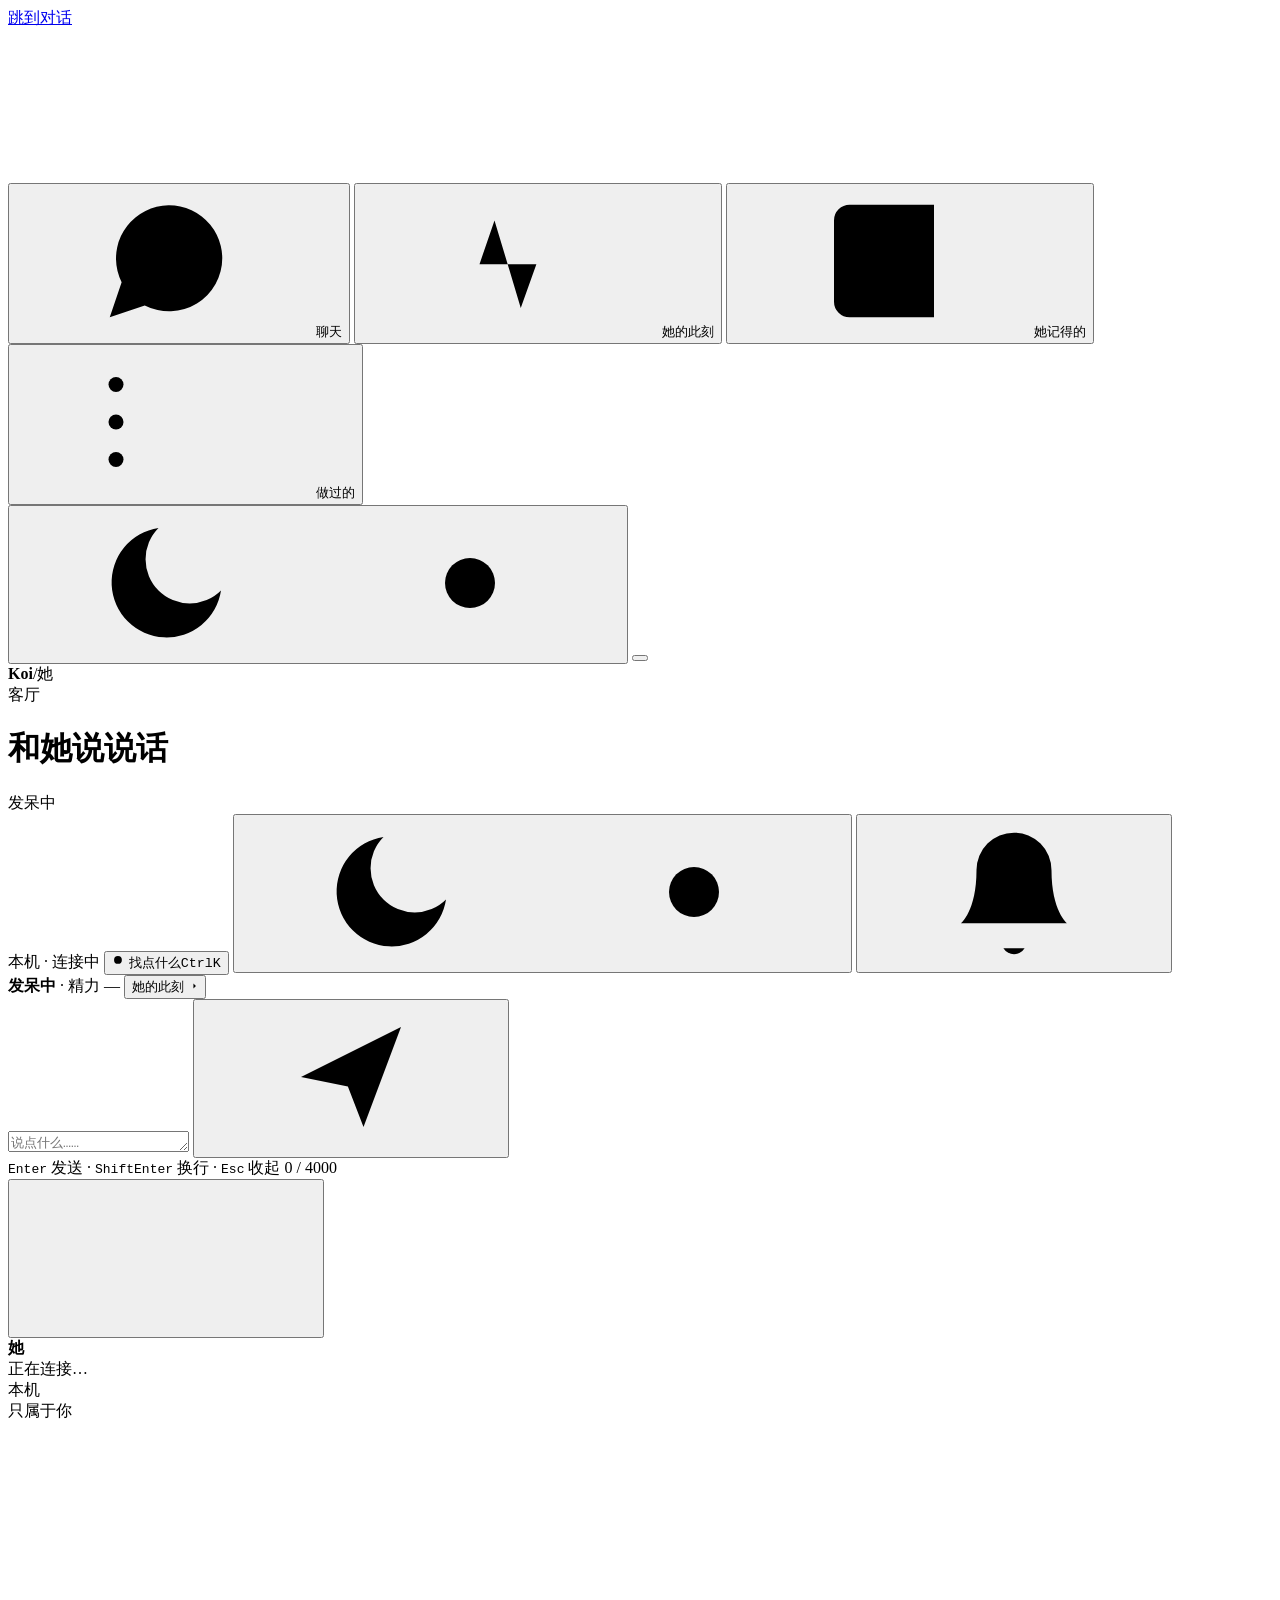
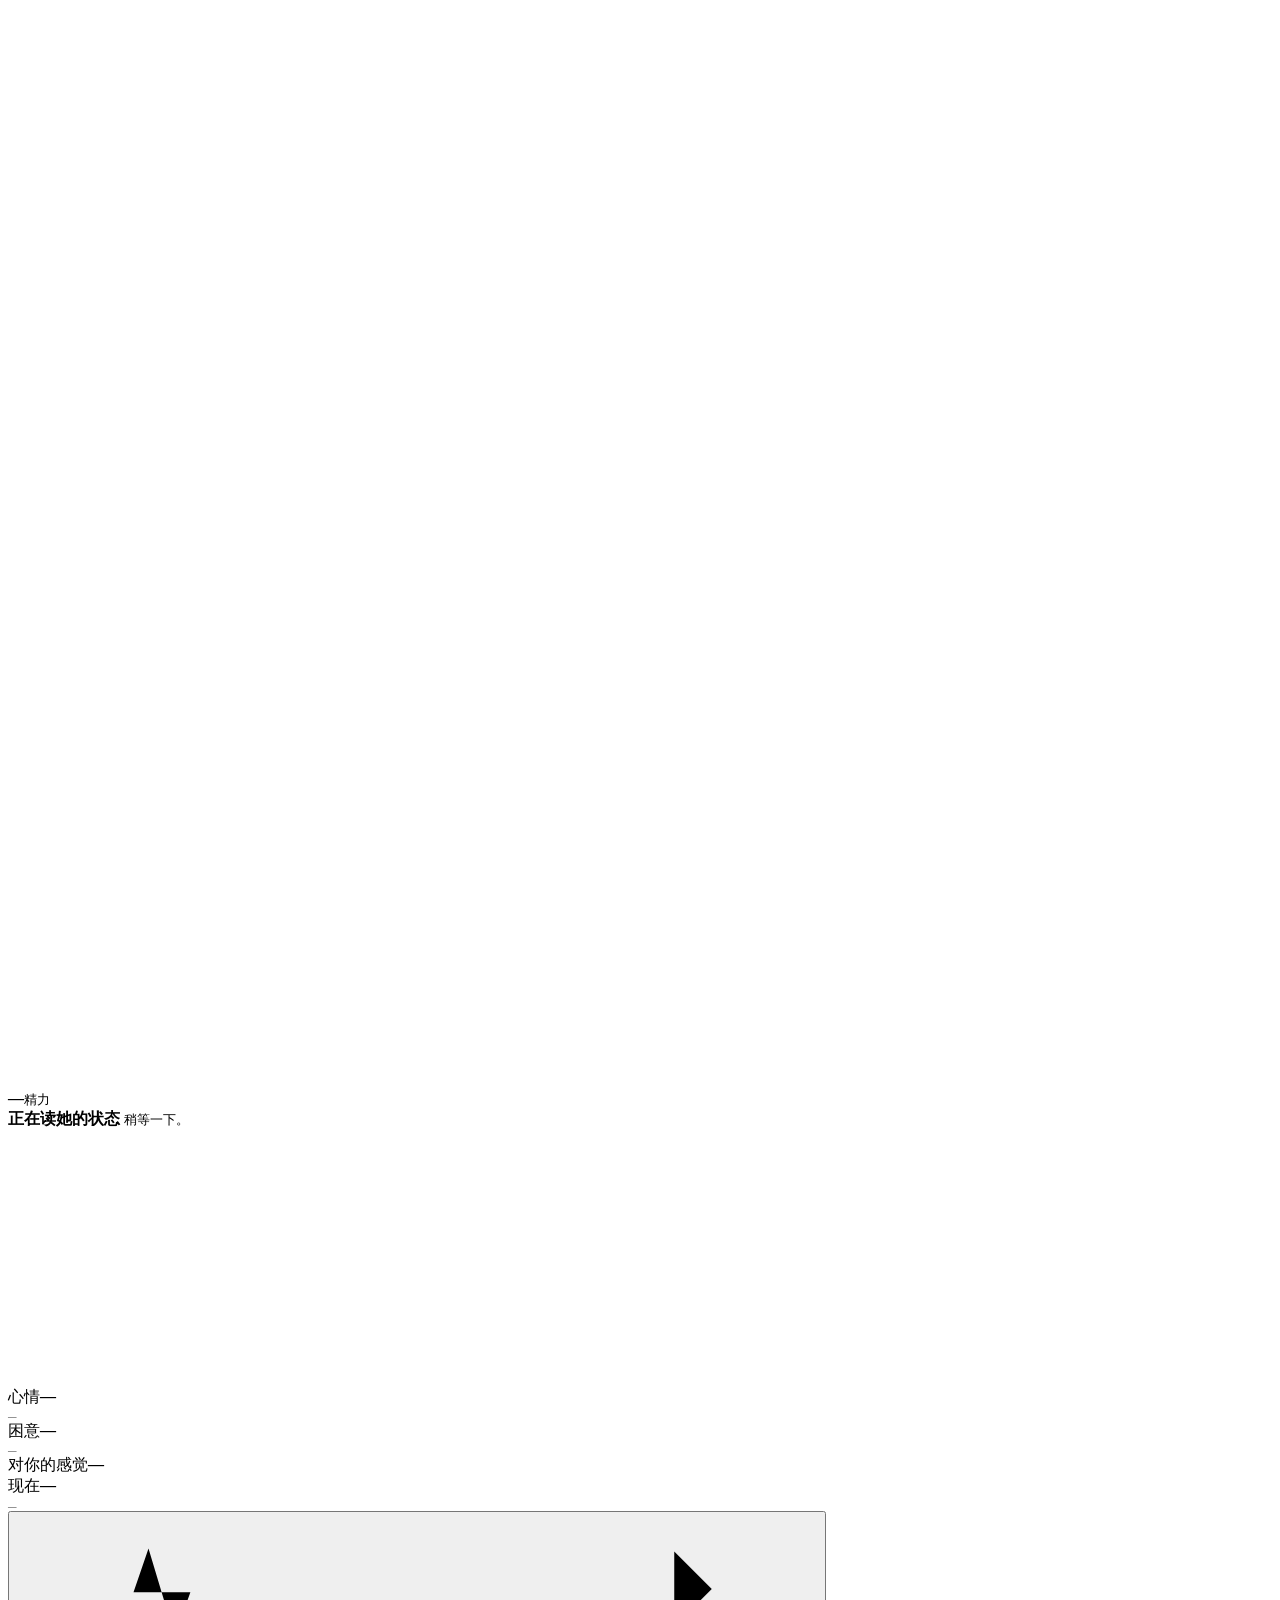
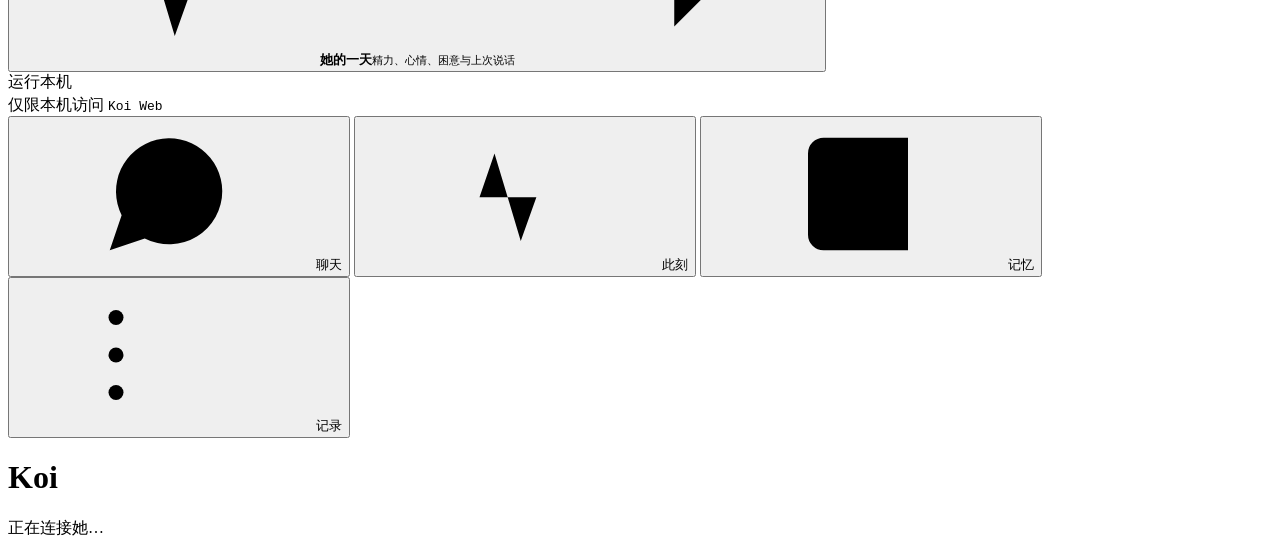
==== commit 73b60f9e: "顶栏只在左侧显示头像。 窄屏标题旁改用头像，去掉铃铛右侧重复的头像按钮。  Co-authored-by: Cursor <cursoragent@cursor.com>" ====
--- a/src/koi/plugins/web/index.html
+++ b/src/koi/plugins/web/index.html
@@ -68,7 +68,7 @@
   </svg>
 
   <aside class="k-rail" aria-label="主导航">
-    <span class="medallion" data-medallion="36" aria-hidden="true"></span>
+    <span class="medallion" data-medallion="36" data-brand aria-hidden="true"></span>
     <button class="k-navbtn is-active" data-go="chat" aria-label="聊天" title="聊天">
       <svg class="i"><use href="#i-chat"/></svg><span class="tip">聊天</span>
     </button>
@@ -119,9 +119,6 @@
           <svg class="i"><use href="#i-bell"/></svg>
           <span class="badge" id="bellBadge" hidden>1</span>
         </button>
-        <button class="k-avatar-wrap" id="topAvatar" aria-label="打开她的此刻" style="width:30px;height:30px">
-          <span class="medallion" data-medallion="30"></span>
-        </button>
       </div>
     </header>
 
@@ -274,7 +271,7 @@
 
   <div class="k-boot" id="boot">
     <div>
-      <span class="medallion" data-medallion="78" aria-hidden="true"></span>
+      <span class="medallion" data-medallion="78" data-brand aria-hidden="true"></span>
       <h1>Koi</h1>
       <p id="bootText">正在连接她…</p>
       <div class="boot-err" id="bootErr" hidden></div>
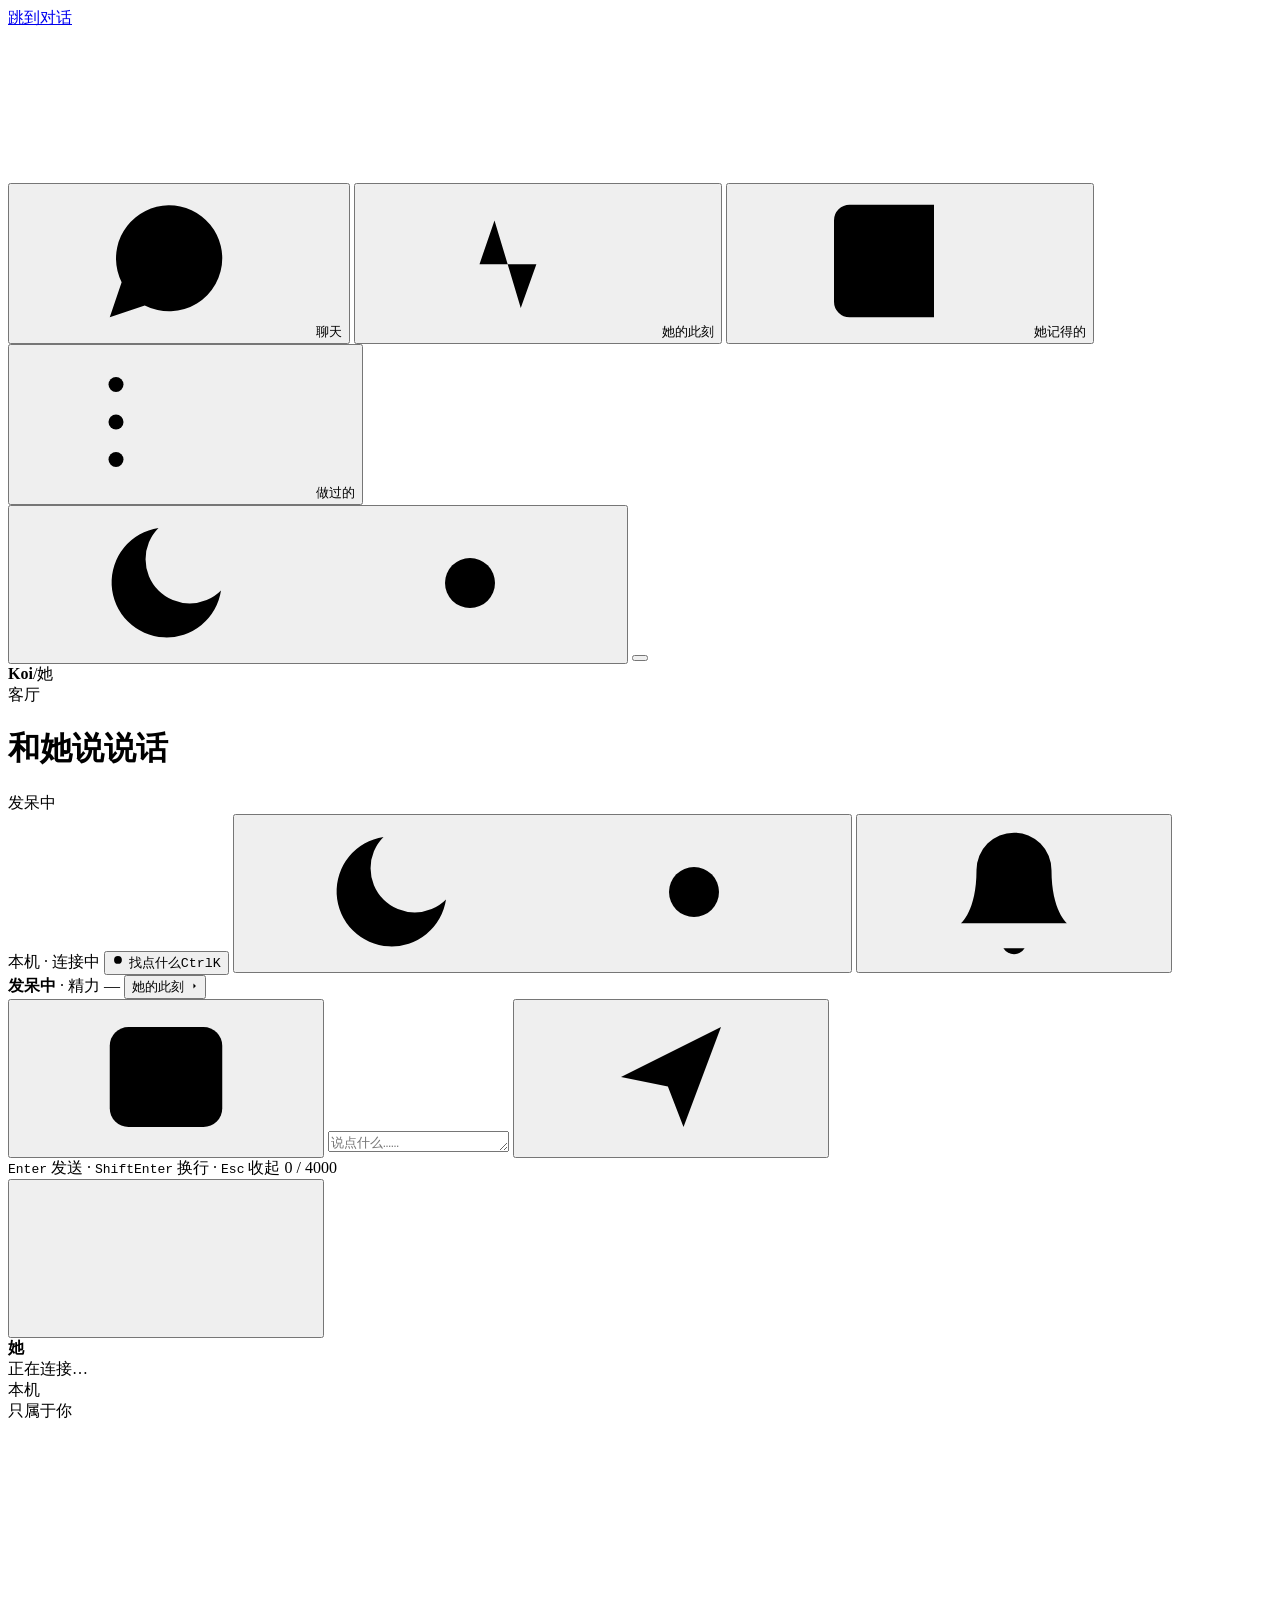
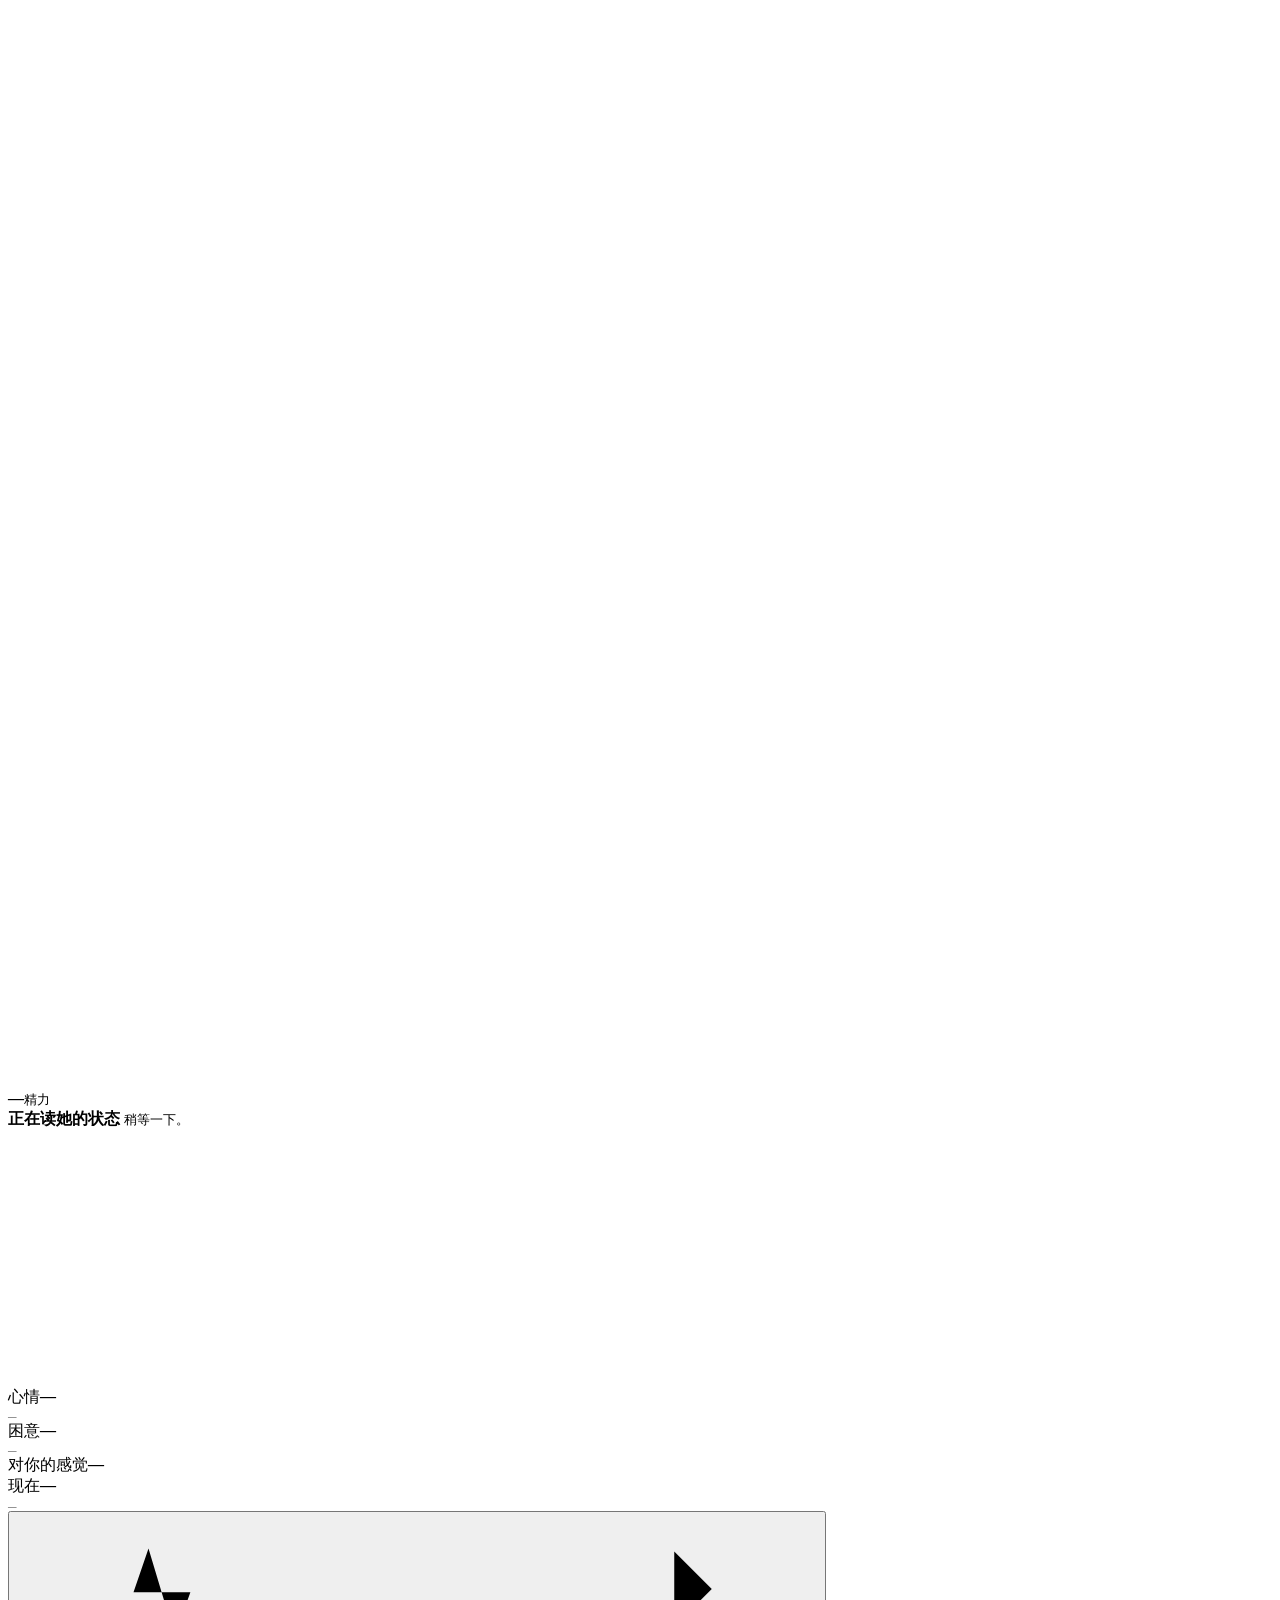
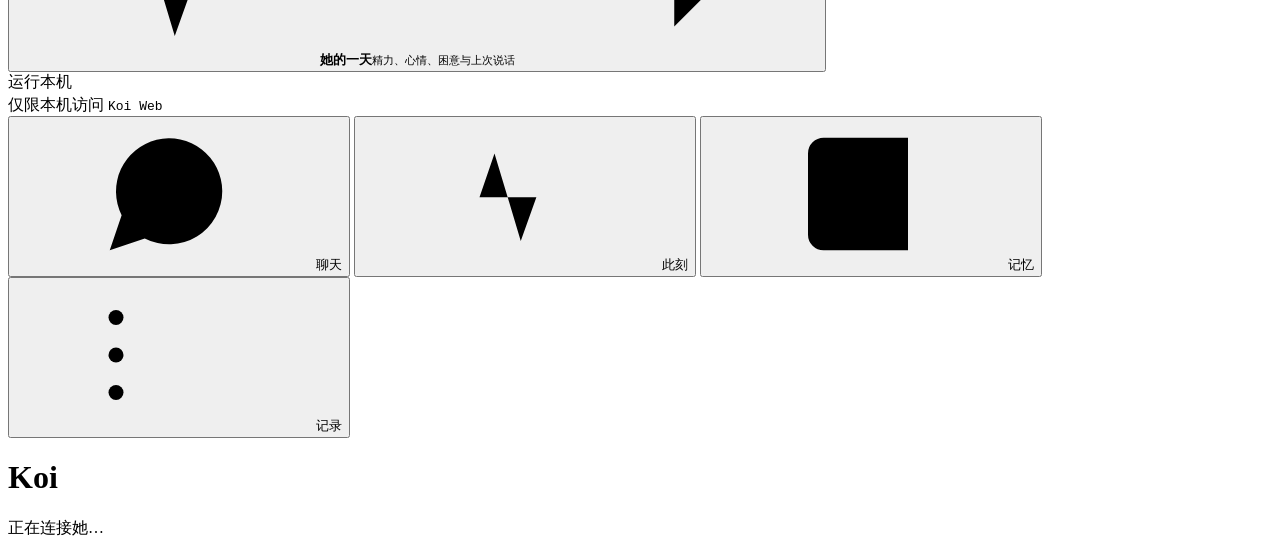
==== commit ae78468c: "网页支持收图，她也能把登记的图片发回来 - POST /api/uploads 收原始字节（PNG/JPEG/WebP，≤5 MiB），存 data/web/images；POST /api/mess" ====
--- a/src/koi/plugins/web/index.html
+++ b/src/koi/plugins/web/index.html
@@ -51,6 +51,7 @@
     <symbol id="i-x" viewBox="0 0 24 24"><path d="M18 6 6 18"/><path d="m6 6 12 12"/></symbol>
     <symbol id="i-shield" viewBox="0 0 24 24"><path d="M12 22s8-4 8-10V5l-8-3-8 3v7c0 6 8 10 8 10Z"/><path d="m9 12 2 2 4-4"/></symbol>
     <symbol id="i-file" viewBox="0 0 24 24"><path d="M14 2H6a2 2 0 0 0-2 2v16a2 2 0 0 0 2 2h12a2 2 0 0 0 2-2V8Z"/><path d="M14 2v6h6"/><path d="M8 13h8"/><path d="M8 17h5"/></symbol>
+    <symbol id="i-image" viewBox="0 0 24 24"><rect x="3" y="4" width="18" height="16" rx="3"/><circle cx="8.5" cy="9.5" r="1.6"/><path d="m5 18 5-5 4 4 2-2 3 3"/></symbol>
     <symbol id="i-qr" viewBox="0 0 24 24"><rect x="3" y="3" width="7" height="7" rx="1.5"/><rect x="14" y="3" width="7" height="7" rx="1.5"/><rect x="3" y="14" width="7" height="7" rx="1.5"/><path d="M14 14h3v3h-3z"/><path d="M21 14v3"/><path d="M14 21h3"/><path d="M21 21h.01"/></symbol>
     <symbol id="i-sparkles" viewBox="0 0 24 24"><path d="m12 3 1.9 5.1L19 10l-5.1 1.9L12 17l-1.9-5.1L5 10l5.1-1.9L12 3Z"/><path d="m18.6 15 .8 2.2 2.2.8-2.2.8-.8 2.2-.8-2.2-2.2-.8 2.2-.8.8-2.2Z"/></symbol>
     <symbol id="i-clock" viewBox="0 0 24 24"><circle cx="12" cy="12" r="9"/><path d="M12 7v5.2l3.2 2"/></symbol>
@@ -149,7 +150,7 @@
           <div class="k-composer-wrap">
             <div class="k-nudge" id="nudge" hidden>
               <svg class="i"><use href="#i-moon"/></svg>
-              <span><b>她睡着了。</b> 现在发消息会叫醒她，可能带一点起床气。</span>
+              <span><b>她睡着了。</b> 消息会留给她，醒来再看；急事就叫她一声，可能带一点起床气。</span>
               <button class="link" id="wakeBtn">叫她一声</button>
             </div>
             <div class="k-pinbar" id="pinbar" hidden>
@@ -157,12 +158,17 @@
               <b id="pinbarText">1 件事等你点头</b>
               <button class="k-btn primary" id="pinbarBtn">去处理</button>
             </div>
+            <div class="k-attach" id="attachStrip" hidden aria-label="待发送的图片"></div>
             <form class="k-composer" id="composerForm">
+              <button class="k-pick" id="pickBtn" type="button" aria-label="添加图片" title="添加图片">
+                <svg class="i"><use href="#i-image"/></svg>
+              </button>
               <textarea id="input" rows="1" maxlength="4000" placeholder="说点什么……" aria-label="给她发消息"></textarea>
               <button class="k-send" id="sendBtn" type="submit" aria-label="发送" title="发送">
                 <svg class="i"><use href="#i-send"/></svg>
               </button>
             </form>
+            <input id="fileInput" type="file" accept="image/png,image/jpeg,image/webp" multiple hidden>
             <div class="k-composer-foot">
               <span class="hints"><kbd>Enter</kbd> 发送 <span>·</span> <kbd>Shift</kbd><kbd>Enter</kbd> 换行 <span>·</span> <kbd>Esc</kbd> 收起</span>
               <span class="k-count" id="count">0 / 4000</span>
